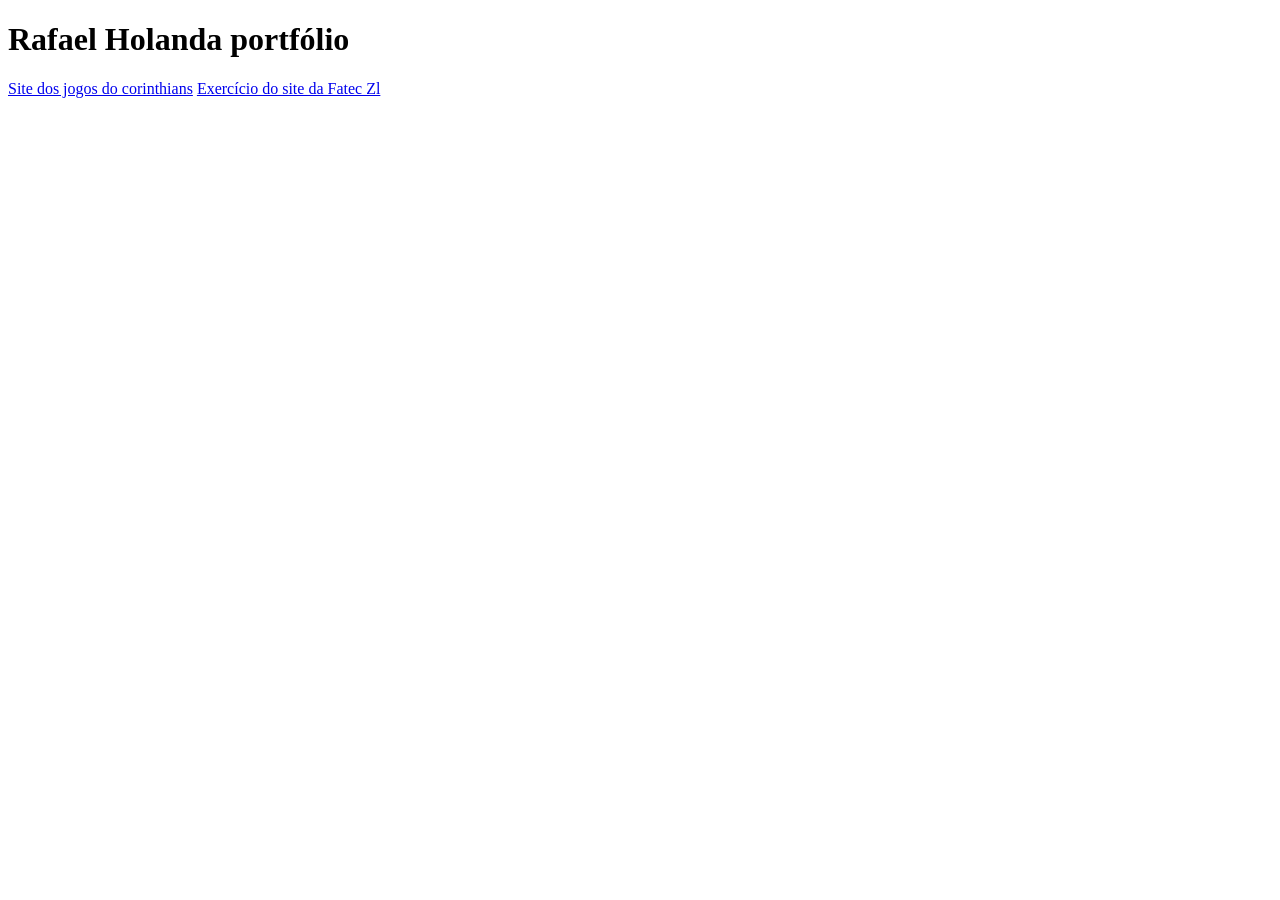
==== index.html @ 7e86e7ed "Add files via upload" ====
<!DOCTYPE html>
<html>
  <head>
    <title>Site principal</title>
  </head>
    <body>
      <h1>Rafael Holanda portfólio</h1>
      <a href="Corinthians jogos 2026.html">Site dos jogos do corinthians</a>
      <a href="Site da Fateczl exercício.html">Exercício do site da Fatec Zl</a>
    </body>
</html>
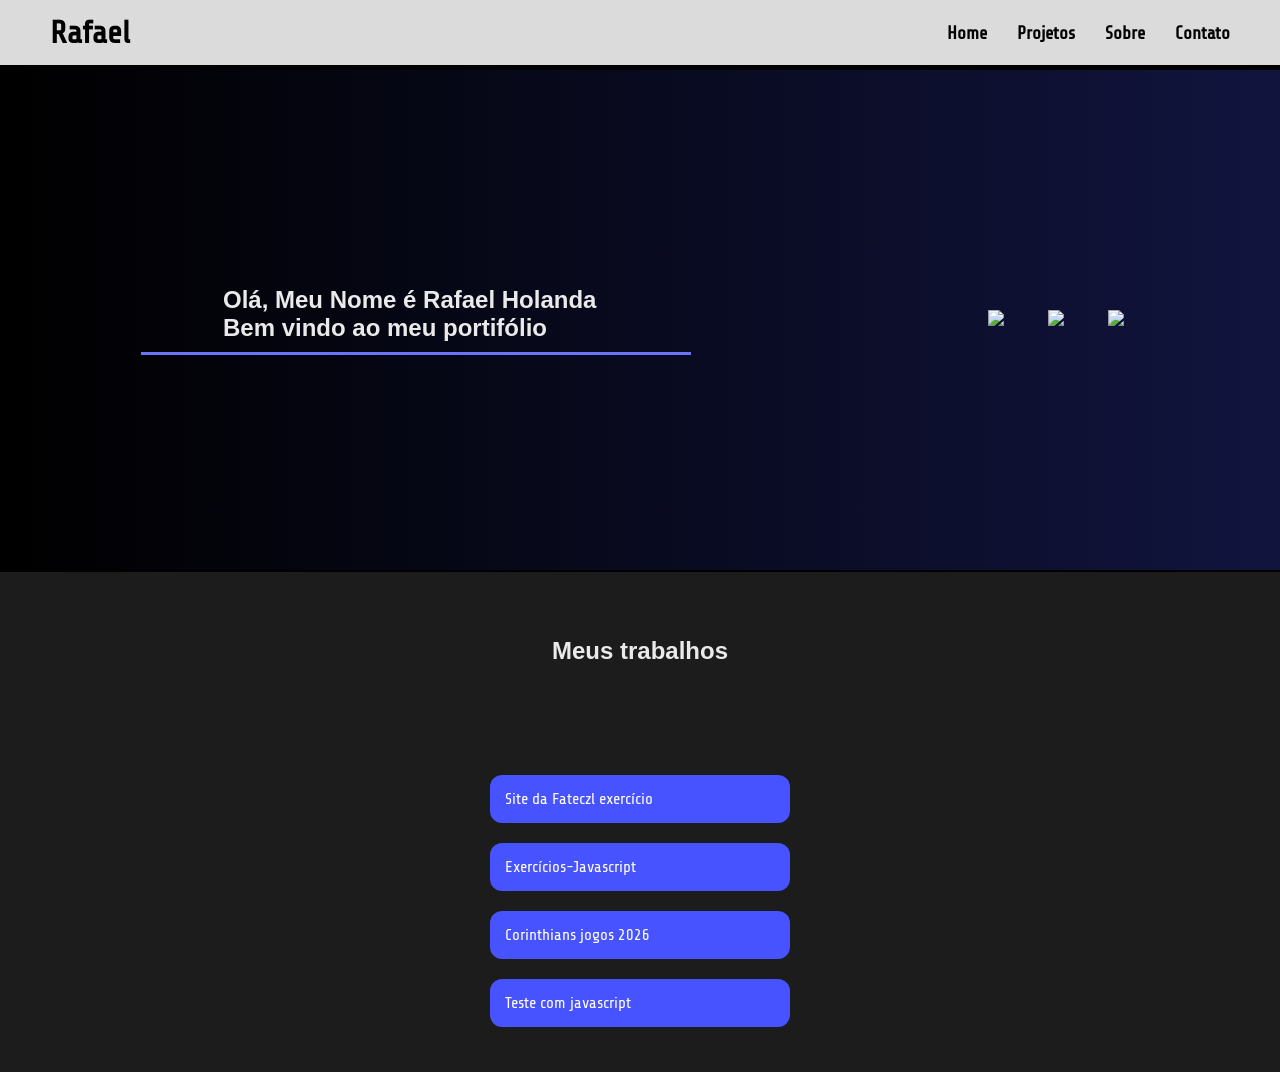
==== commit d9975427: "Rename Index.html to index.html" ====
--- a/index.html
+++ b/index.html
@@ -1,11 +1,49 @@
 <!DOCTYPE html>
-<html>
-  <head>
-    <title>Site principal</title>
-  </head>
-    <body>
-      <h1>Rafael Holanda portfólio</h1>
-      <a href="Corinthians jogos 2026.html">Site dos jogos do corinthians</a>
-      <a href="Site da Fateczl exercício.html">Exercício do site da Fatec Zl</a>
-    </body>
-</html>+<html lang="pt-Br">
+<head>
+  <meta charset="UTF-8">
+  <meta name="viewport" content="width=device-width, initial-scale=1.0">
+  <title>Meu portifólio</title>
+  <link rel="preconnect" href="https://fonts.googleapis.com">
+  <link rel="preconnect" href="https://fonts.gstatic.com" crossorigin>
+  <link href="https://fonts.googleapis.com/css2?family=Share+Tech&display=swap" rel="stylesheet">
+  <link rel="stylesheet" href="Css/indexStyle.css">
+</head>
+<body>
+<header> 
+  <h1>Rafael</h1>
+  <nav>
+  <a href="">Home</a>
+  <a href="">Projetos</a>
+  <a href="">Sobre</a>
+  <a href="">Contato</a>
+  </nav>
+</header>
+  <div id="interface">
+    <div class="top"> 
+      <div class="apresentacao-left">
+        <section class="intro">
+          <h1>Olá, Meu Nome é Rafael Holanda</h1>
+          <h1>Bem vindo ao meu portifólio</h1>
+        </section>
+      </div>
+      <div class="apresentacao-rigth">
+        <section class="linguagens-imagens">
+          <img src="Imagens/html.png">
+          <img src="Imagens/css..png">
+          <img src="Imagens/java-script_1199124.png">
+        </section>
+      </div>
+    </div>
+    <div class="meio"> 
+      <h2>Meus trabalhos</h2>
+        <div class="projetos">
+          <a href="Site da Fateczl exercício.html">Site da Fateczl exercício</a>
+          <a href="Exercícios-Javascript.html">Exercícios-Javascript</a>
+          <a href="Corinthians jogos 2026.html">Corinthians jogos 2026</a>
+          <a href="Teste com javascript.html">Teste com javascript</a>
+      </div>
+    </div>
+  </div>
+</body>
+</html>
--- a/Css/indexStyle.css
+++ b/Css/indexStyle.css
@@ -0,0 +1,134 @@
+*{
+  font-family: "Share Tech", sans-serif;
+  font-weight: 400;
+  font-style: normal;
+}
+body{
+  margin: 0;
+  padding: 0;
+  background-color: rgb(0, 0, 0);
+}
+header{
+  background-color: rgb(219, 219, 219);
+  height: 25px;
+  border-bottom: 3px solid #000000;
+  display: flex;
+  justify-content: space-between;
+  align-items: center;
+  padding: 20px 50px;
+}
+header h1{
+  font-weight: bold;
+}
+nav{
+    display: flex;
+    gap: 30px;
+}
+nav a{
+    
+    color: rgb(0, 0, 0);
+    font-size: 18px;
+    font-weight: bold;
+
+    transition: 0.3s;
+}
+
+a{
+  text-decoration: none;
+  color: inherit;
+  color: azure;
+}
+#interface{
+  display: flex;
+  flex-direction: column;
+}
+.intro h1{
+  margin-left: 15%;
+  margin-top: 0;
+  margin-bottom: 0;
+  font-family: "Oswald", sans-serif;
+  color: #EAEAEA;
+  font-weight: bold;
+    
+}
+.top{
+  display: flex;
+  justify-content: space-around;
+  align-items: center;
+  position: relative;
+  height: 500px;
+  width: 100%;
+  overflow: hidden;
+  background: linear-gradient(270deg, #000000, #4753ff7c, #000);
+  background-size: 400% 400%;
+  animation: gradientWave 30s ease-in-out infinite;
+  border: 2px solid black;
+}
+.apresentacao-left{
+  width: 550px;
+  border-bottom: 3px solid #6a74ff;
+  padding-bottom: 10px;
+  
+}
+.linguagens-imagens img{
+  width: 100px;
+  height: auto;
+  margin: 20px;
+  transition: 1s;
+}
+.linguagens-imagens img:hover{
+  scale: calc(1.2);
+  transition: 1s;
+}
+.meio{
+  display: flex;
+  justify-content: space-around;
+  flex-direction: column;
+  align-items: center;
+  height: 500px;
+  width: 100%;
+  background-color: #1c1c1c;
+}
+.meio h2{
+  color: #EAEAEA;
+  font-family: "Oswald", sans-serif;
+  color: #EAEAEA;
+  font-weight: bold;
+}
+.projetos{
+    display: flex;
+    flex-direction: column;
+
+    gap: 20px;
+
+    width: 300px;
+}
+
+.projetos a{
+    text-decoration: none;
+
+    color: white;
+
+    background: #4753ff;
+
+    padding: 15px;
+
+    border-radius: 12px;
+
+    transition: 0.3s;
+}
+
+.projetos a:hover{
+    transform: scale(1.03);
+}
+@keyframes gradientWave {
+  0% {
+    background-position: 0% 50%;
+  }
+  50% {
+    background-position: 100% 50%;
+  }
+  100% {
+    background-position: 0% 50%;
+  }
+}
